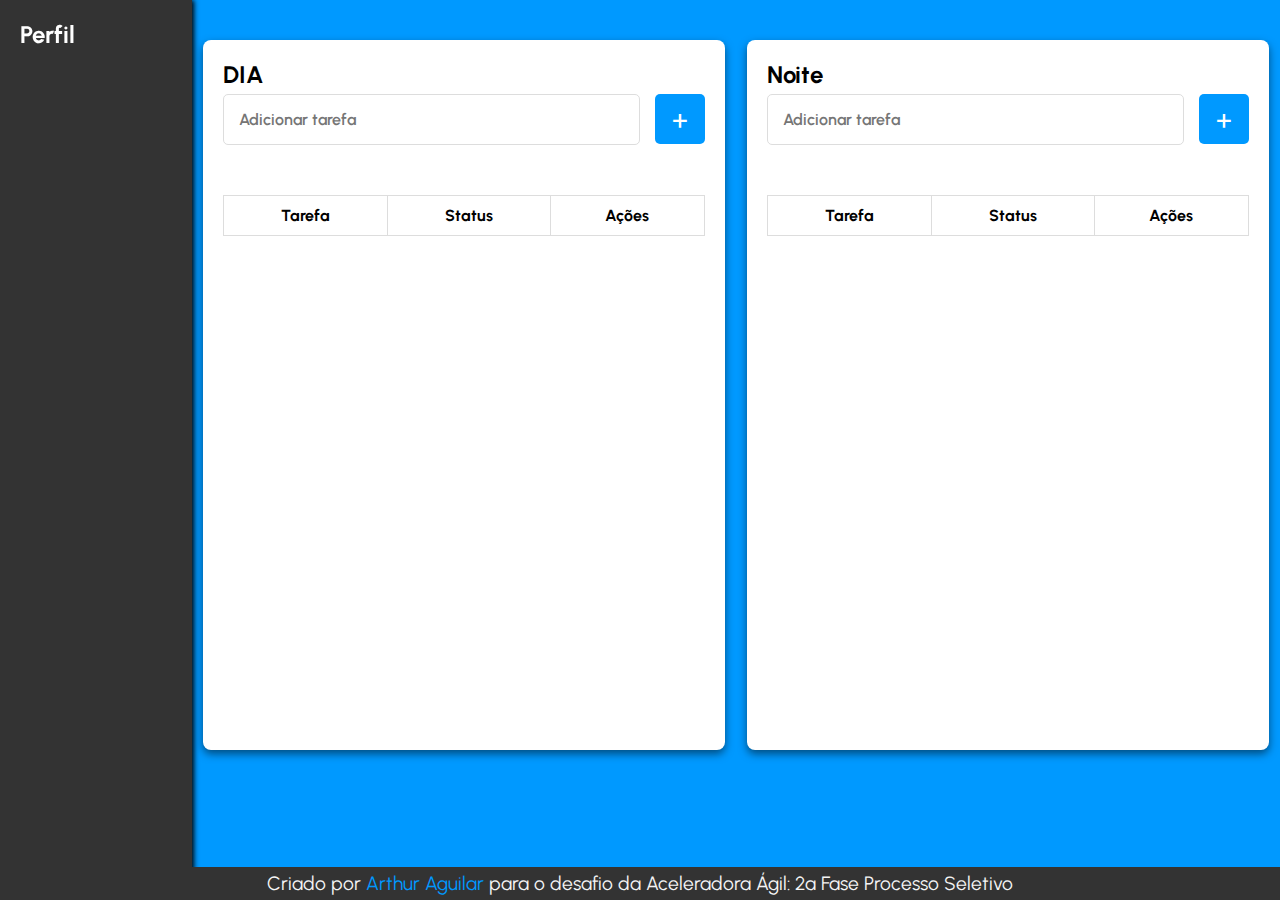
==== index.html @ 744c757b "updateJS" ====
<!DOCTYPE html>
<html lang="pt-br">
<head>
  <meta charset="UTF-8">
  <meta name="viewport" content="width=device-width, initial-scale=1.0">
  <link rel="stylesheet" href="style.css">
  <link rel="stylesheet" href="https://fonts.googleapis.com/css2?family=Material+Symbols+Outlined:opsz,wght,FILL,GRAD@48,400,0,0" />
  <title>Lista de Tarefas</title>
  <script src="script.js"></script>
</head>
<body>
    <main>
        <div class="barra-lateral">
            <h2>Perfil</h2>
        </div>

        <div class="container-to-do">

            <div class="to-do-list" id="dia">
                <h2>DIA</h2>
                <form class="add-form">
                    <input type="text" placeholder="Adicionar tarefa" class="add-task" id="taskInputDia">
                    <button class="enviar" type="button" onclick="addTask('taskInputDia', 'taskTableDia')">+</button>
                </form>
                <table id="taskTableDia">
                    <thead>
                        <tr>
                            <th>Tarefa</th>
                            <th>Status</th>
                            <th>Ações</th>
                        </tr>
                    </thead>
                </table>
            </div>
        
            <div class="to-do-list" id="noite">
                <h2>Noite</h2>
                <form class="add-form">
                    <input type="text" placeholder="Adicionar tarefa" class="add-task" id="taskInputNoite">
                    <button class="enviar" type="button" onclick="addTask('taskInputNoite', 'taskTableNoite')">+</button>
                </form>
                <table id="taskTableNoite">
                    <thead>
                        <tr>
                            <th>Tarefa</th>
                            <th>Status</th>
                            <th>Ações</th>
                        </tr>
                    </thead>
                </table>
            </div>
        </div>
    </main>

    <footer>
        <p>
            Criado por 
            <a href="https://www.linkedin.com/in/arthuraguilar/" target="_blank">Arthur Aguilar</a> 
            para o desafio da Aceleradora Ágil: 2ª Fase Processo Seletivo
        </p>
    </footer>
</body>
</html>
---- style.css ----
@import url('https://fonts.googleapis.com/css2?family=Urbanist:ital,wght@0,100;0,200;0,300;0,400;0,500;0,600;0,700;0,800;0,900;1,100;1,200;1,300;1,400;1,500;1,600;1,700;1,800;1,900&display=swap');

* {
  margin: 0;
  padding: 0;
  box-sizing: border-box;
  font-family: 'Urbanist', sans-serif;
}

body {
  background-color: #0099FF;
}

.container-to-do {
    display: flex;
    flex-direction: row;
    width: 85%;
    height: 790px;
    margin-left: 15%;
}

.to-do-list {
  background-color: #FFF;
  border-radius: 8px;
  padding: 20px;
  height: auto; /* corrigir aqui */
  width: 48%;
  margin: 40px auto;
  box-shadow: 0 4px 8px rgba(0, 0, 0, 0.5);
}

h2 {
    margin-bottom: 5px;
}

.add-form {
  display: flex;
  margin-bottom: 50px;
  gap: 15px;
  width: 100%;
}

input {
  width: 100%;
  flex: 1;
  padding: 15px;
  border: 1px solid #DDD;
  border-radius: 5px;
  outline: none;
  font-size: 1rem;
  font-weight: 600;
}

button.enviar {
  background-color: #0099FF;
  height: 50px;
  width: 50px;
  border: none;
  border-radius: 5px;
  color: #FFF;
  font-size: 1.7rem;
  display: flex;
  align-items: center;
  justify-content: center;
  font-weight: 500;
  cursor: pointer;
}

table {
  border-collapse: collapse;
  width: 100%;
}

td, th {
  padding: 10px 15px;
  border: 1px solid #DDD;
  text-align: center;
}

td {
  color: #333;
  font-weight: 600;
}

tr:nth-child(even){
  background-color: #F5F5F5;
}

select {
  width: 100%;
  border: none;
  padding: 10px;
  border-radius: 8px;
  font-weight: 600;
  text-transform: capitalize;
  background-color: #ebebeb;
}

select:hover {
  background-color: #DDD;
}

.checked {
  text-decoration: line-through;
}

.btn-acao {
  border: none;
  border-radius: 5px;
  padding: 5px;
  color: #FFF;
  display: inline-flex;
  align-items: center;
  justify-content: center;
  cursor: pointer;
}

#btn-edit {
  background-color: orange;
  margin-right: 5px;
}

#btn-delete {
  background-color: rgba(237, 42, 42, 0.9);
}

#btn-save {
  background-color: #0099FF;
  height: 50px;
  width: 75px;
  margin: 10px;
  border: none;
  border-radius: 5px;
  color: #fff;
  font-size: 1.3rem;
  font-weight: 500;
  cursor: pointer;
}

.barra-lateral {
    width: 15%;
    background-color: #333;
    color: #FFF;
    padding: 20px;
    box-shadow: 2px 0 5px rgba(0, 0, 0, 3);
    position: fixed;
    height: 100vh;
}

footer {
    background-color: #333;
    color: #F5F5F5;
    text-align: center;
    padding: 5px;
    font-size: 1.2rem;
    margin-top: auto;
    position: fixed;
    bottom: 0;
    width: 100%;
}

footer a {
    text-decoration: none;
    color: #0099FF;
}
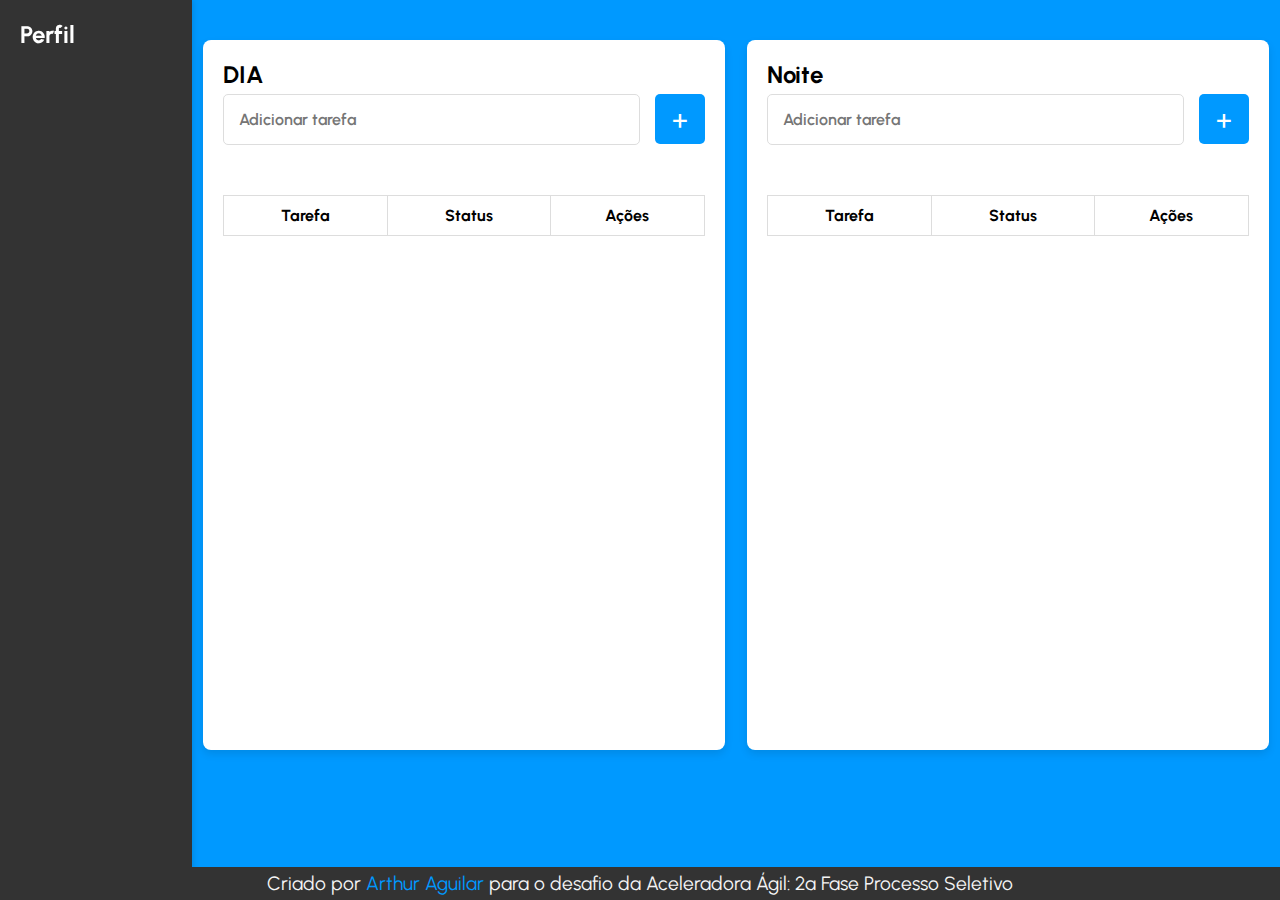
==== commit 122b78df: "fix-bugs" ====
--- a/index.html
+++ b/index.html
@@ -6,16 +6,14 @@
   <link rel="stylesheet" href="style.css">
   <link rel="stylesheet" href="https://fonts.googleapis.com/css2?family=Material+Symbols+Outlined:opsz,wght,FILL,GRAD@48,400,0,0" />
   <title>Lista de Tarefas</title>
-  <script src="script.js"></script>
 </head>
 <body>
     <main>
         <div class="barra-lateral">
             <h2>Perfil</h2>
         </div>
-
         <div class="container-to-do">
-
+        
             <div class="to-do-list" id="dia">
                 <h2>DIA</h2>
                 <form class="add-form">
@@ -49,15 +47,12 @@
                     </thead>
                 </table>
             </div>
-        </div>
     </main>
-
     <footer>
         <p>
-            Criado por 
-            <a href="https://www.linkedin.com/in/arthuraguilar/" target="_blank">Arthur Aguilar</a> 
-            para o desafio da Aceleradora Ágil: 2ª Fase Processo Seletivo
+            Criado por <a href="https://www.linkedin.com/in/arthuraguilar/" target="_blank">Arthur Aguilar</a> para o desafio da Aceleradora Ágil: 2ª Fase Processo Seletivo
         </p>
     </footer>
+    <script src="script.js"></script>
 </body>
 </html>--- a/style.css
+++ b/style.css
@@ -26,7 +26,7 @@
   height: auto; /* corrigir aqui */
   width: 48%;
   margin: 40px auto;
-  box-shadow: 0 4px 8px rgba(0, 0, 0, 0.5);
+  box-shadow: 0 4px 8px rgba(0, 0, 0, 0.1);
 }
 
 h2 {
@@ -142,7 +142,7 @@
     background-color: #333;
     color: #FFF;
     padding: 20px;
-    box-shadow: 2px 0 5px rgba(0, 0, 0, 3);
+    box-shadow: 2px 0 5px rgba(0, 0, 0, 0.1);
     position: fixed;
     height: 100vh;
 }
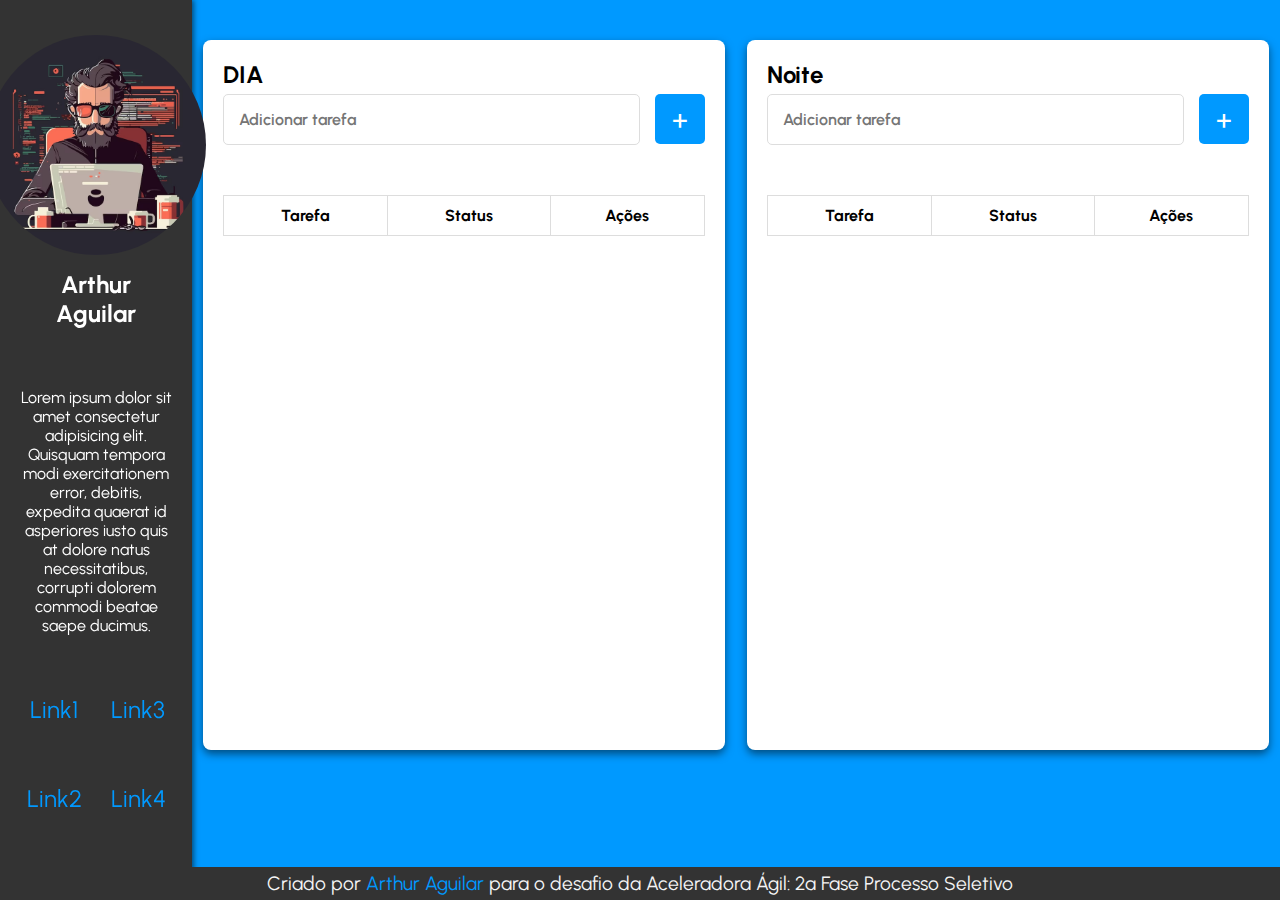
==== commit 6b345cbc: "add style barra-lateral" ====
--- a/index.html
+++ b/index.html
@@ -10,8 +10,19 @@
 <body>
     <main>
         <div class="barra-lateral">
-            <h2>Perfil</h2>
+            <img src="imagens/foto-perfil.avif" alt="foto-perfil">
+            <h2>Arthur Aguilar</h2>
+            <p>
+                Lorem ipsum dolor sit amet consectetur adipisicing elit. Quisquam tempora modi exercitationem error, debitis, expedita quaerat id asperiores iusto quis at dolore natus necessitatibus, corrupti dolorem commodi beatae saepe ducimus.
+            </p>
+            <ul>
+                <li><a href="#">Link1</a></li>
+                <li><a href="#">Link2</a></li>
+                <li><a href="#">Link3</a></li>
+                <li><a href="#">Link4</a></li>
+            </ul>
         </div>
+        
         <div class="container-to-do">
         
             <div class="to-do-list" id="dia">
@@ -47,6 +58,7 @@
                     </thead>
                 </table>
             </div>
+        </div>
     </main>
     <footer>
         <p>
--- a/style.css
+++ b/style.css
@@ -10,6 +10,55 @@
 body {
   background-color: #0099FF;
 }
+
+.barra-lateral {
+  width: 15%;
+  background-color: #333;
+  color: #FFF;
+  padding: 20px;
+  box-shadow: 2px 0 5px rgba(0, 0, 0, 0.5);
+  position: fixed;
+  height: 100vh;
+}
+
+.barra-lateral img {
+  height: 220px;
+  border-radius: 50%;
+  position: absolute;
+  margin-top: 15px;
+  left: 50%;
+  transform: translate(-50%);
+}
+
+.barra-lateral h2 {
+  text-align: center;
+  margin-top: 250px;  
+}
+
+.barra-lateral p {
+  text-align: center;
+  margin-top: 60px;
+  margin-bottom: 60px;
+}
+
+.barra-lateral ul {
+  list-style: none;
+  text-align: center;
+  padding: 0;
+  margin: 0;
+  column-count: 2;
+}
+
+.barra-lateral li {
+  margin-bottom: 60px;
+}
+
+.barra-lateral a {
+  font-size: 24px;
+  color: #0099FF;
+  text-decoration: none;
+}
+
 
 .container-to-do {
     display: flex;
@@ -26,7 +75,7 @@
   height: auto; /* corrigir aqui */
   width: 48%;
   margin: 40px auto;
-  box-shadow: 0 4px 8px rgba(0, 0, 0, 0.1);
+  box-shadow: 0 4px 8px rgba(0, 0, 0, 0.5);
 }
 
 h2 {
@@ -135,16 +184,6 @@
   font-size: 1.3rem;
   font-weight: 500;
   cursor: pointer;
-}
-
-.barra-lateral {
-    width: 15%;
-    background-color: #333;
-    color: #FFF;
-    padding: 20px;
-    box-shadow: 2px 0 5px rgba(0, 0, 0, 0.1);
-    position: fixed;
-    height: 100vh;
 }
 
 footer {
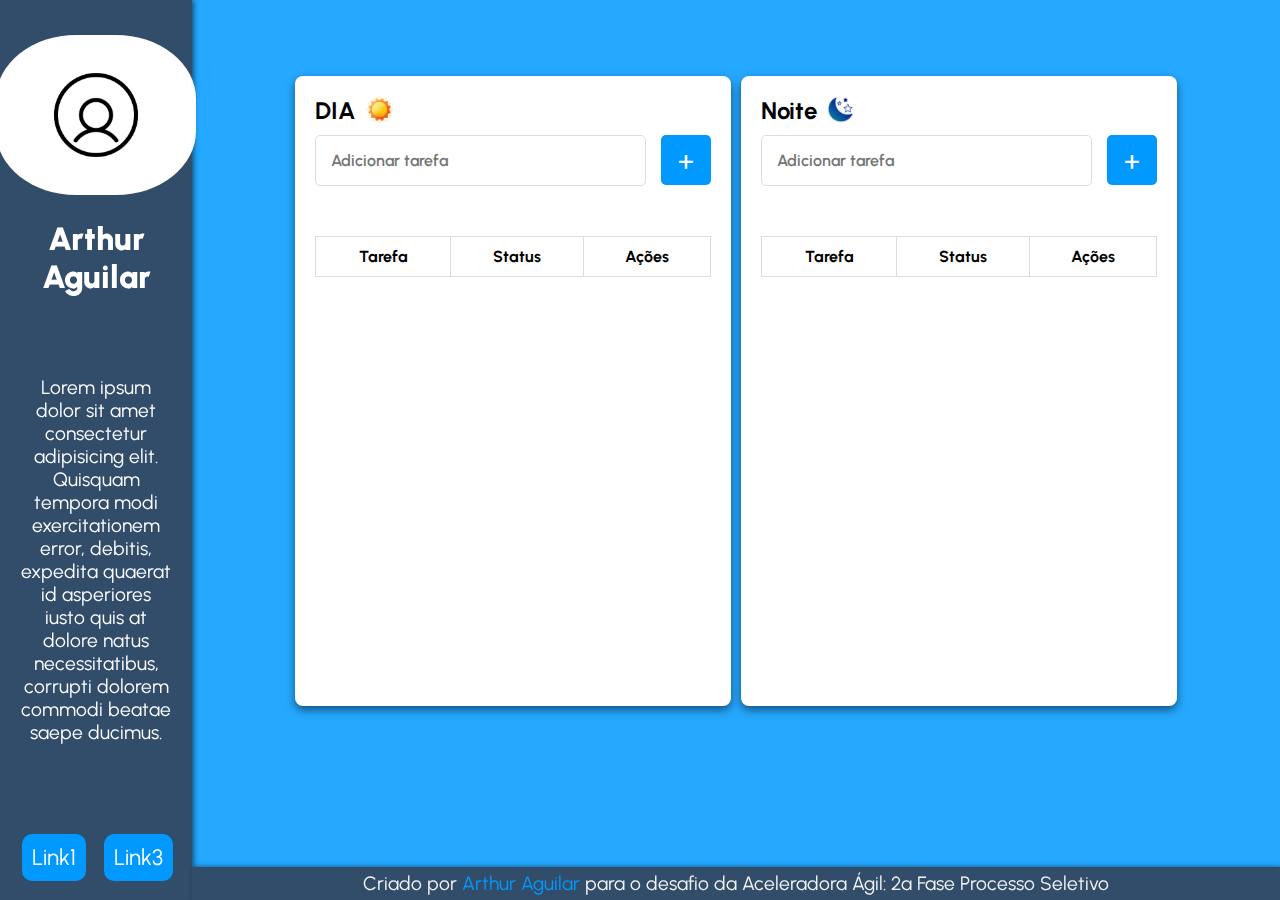
==== commit 31c62019: "update" ====
--- a/index.html
+++ b/index.html
@@ -6,11 +6,12 @@
   <link rel="stylesheet" href="style.css">
   <link rel="stylesheet" href="https://fonts.googleapis.com/css2?family=Material+Symbols+Outlined:opsz,wght,FILL,GRAD@48,400,0,0" />
   <title>Lista de Tarefas</title>
+  <script src="script.js"></script>
 </head>
 <body>
     <main>
         <div class="barra-lateral">
-            <img src="imagens/foto-perfil.avif" alt="foto-perfil">
+            <img src="imagens/empty-profile.jpg" alt="foto-perfil">
             <h2>Arthur Aguilar</h2>
             <p>
                 Lorem ipsum dolor sit amet consectetur adipisicing elit. Quisquam tempora modi exercitationem error, debitis, expedita quaerat id asperiores iusto quis at dolore natus necessitatibus, corrupti dolorem commodi beatae saepe ducimus.
@@ -26,7 +27,7 @@
         <div class="container-to-do">
         
             <div class="to-do-list" id="dia">
-                <h2>DIA</h2>
+                <h2>DIA<img src="imagens/sol.png" alt="imagem-sol"></h2>
                 <form class="add-form">
                     <input type="text" placeholder="Adicionar tarefa" class="add-task" id="taskInputDia">
                     <button class="enviar" type="button" onclick="addTask('taskInputDia', 'taskTableDia')">+</button>
@@ -43,7 +44,7 @@
             </div>
         
             <div class="to-do-list" id="noite">
-                <h2>Noite</h2>
+                <h2>Noite <img src="imagens/lua.png" alt=""></h2>
                 <form class="add-form">
                     <input type="text" placeholder="Adicionar tarefa" class="add-task" id="taskInputNoite">
                     <button class="enviar" type="button" onclick="addTask('taskInputNoite', 'taskTableNoite')">+</button>
@@ -58,8 +59,11 @@
                     </thead>
                 </table>
             </div>
+
         </div>
+
     </main>
+    
     <footer>
         <p>
             Criado por <a href="https://www.linkedin.com/in/arthuraguilar/" target="_blank">Arthur Aguilar</a> para o desafio da Aceleradora Ágil: 2ª Fase Processo Seletivo
--- a/style.css
+++ b/style.css
@@ -8,23 +8,23 @@
 }
 
 body {
-  background-color: #0099FF;
+  background-color: #0099ffda;
 }
 
 .barra-lateral {
+  position: fixed;
+  background-color: #324D6A;
+  color: #FFF;
+  box-shadow: 2px 0 5px rgba(0, 0, 0, 0.5);
+  height: 100vh;
   width: 15%;
-  background-color: #333;
-  color: #FFF;
   padding: 20px;
-  box-shadow: 2px 0 5px rgba(0, 0, 0, 0.5);
-  position: fixed;
-  height: 100vh;
 }
 
 .barra-lateral img {
-  height: 220px;
-  border-radius: 50%;
   position: absolute;
+  height: 160px;
+  border-radius: 40%;
   margin-top: 15px;
   left: 50%;
   transform: translate(-50%);
@@ -32,13 +32,16 @@
 
 .barra-lateral h2 {
   text-align: center;
-  margin-top: 250px;  
+  font-size: 2rem;
+  font-weight: 900;
+  margin-top: 200px;  
 }
 
 .barra-lateral p {
   text-align: center;
-  margin-top: 60px;
-  margin-bottom: 60px;
+  font-size: 1.2rem;
+  margin-top: 80px;
+  margin-bottom: 100px;
 }
 
 .barra-lateral ul {
@@ -54,44 +57,56 @@
 }
 
 .barra-lateral a {
-  font-size: 24px;
-  color: #0099FF;
+  background-color: #0099FF;
+  color: white;
   text-decoration: none;
-}
-
+  font-size: 1.4rem;
+  padding: 10px;
+  border-radius: 10px;
+}
+
+.barra-lateral a:hover {
+  background-color: black;
+}
 
 .container-to-do {
     display: flex;
-    flex-direction: row;
+    justify-content: center;
+    height: 100vh;
     width: 85%;
-    height: 790px;
     margin-left: 15%;
 }
 
 .to-do-list {
   background-color: #FFF;
+  height: 70%;
+  width: 40%;
+  padding: 20px;
+  margin: 7% .5%;
   border-radius: 8px;
-  padding: 20px;
-  height: auto; /* corrigir aqui */
-  width: 48%;
-  margin: 40px auto;
   box-shadow: 0 4px 8px rgba(0, 0, 0, 0.5);
 }
 
-h2 {
-    margin-bottom: 5px;
+.to-do-list h2 {
+  display: flex;
+  margin-bottom: 10px;
+}
+
+.to-do-list h2 img {
+  height: 27px;
+  margin-left: 10px;
 }
 
 .add-form {
   display: flex;
+  width: 100%;
+  gap: 15px;
   margin-bottom: 50px;
-  gap: 15px;
-  width: 100%;
 }
 
 input {
-  width: 100%;
   flex: 1;
+  width: 100%;
   padding: 15px;
   border: 1px solid #DDD;
   border-radius: 5px;
@@ -136,6 +151,7 @@
 }
 
 select {
+  text-align: center;
   width: 100%;
   border: none;
   padding: 10px;
@@ -187,7 +203,7 @@
 }
 
 footer {
-    background-color: #333;
+    background-color: #324D6A;
     color: #F5F5F5;
     text-align: center;
     padding: 5px;
@@ -195,10 +211,19 @@
     margin-top: auto;
     position: fixed;
     bottom: 0;
-    width: 100%;
+    margin-left: 15%;
+    width: 85%;
+    box-shadow: 2px 0 5px rgba(0, 0, 0, 0.5);
 }
 
 footer a {
     text-decoration: none;
     color: #0099FF;
+}
+
+footer a:hover {
+  background-color: black;
+  color: white;
+  padding: 5px;
+  border-radius: 10px;
 }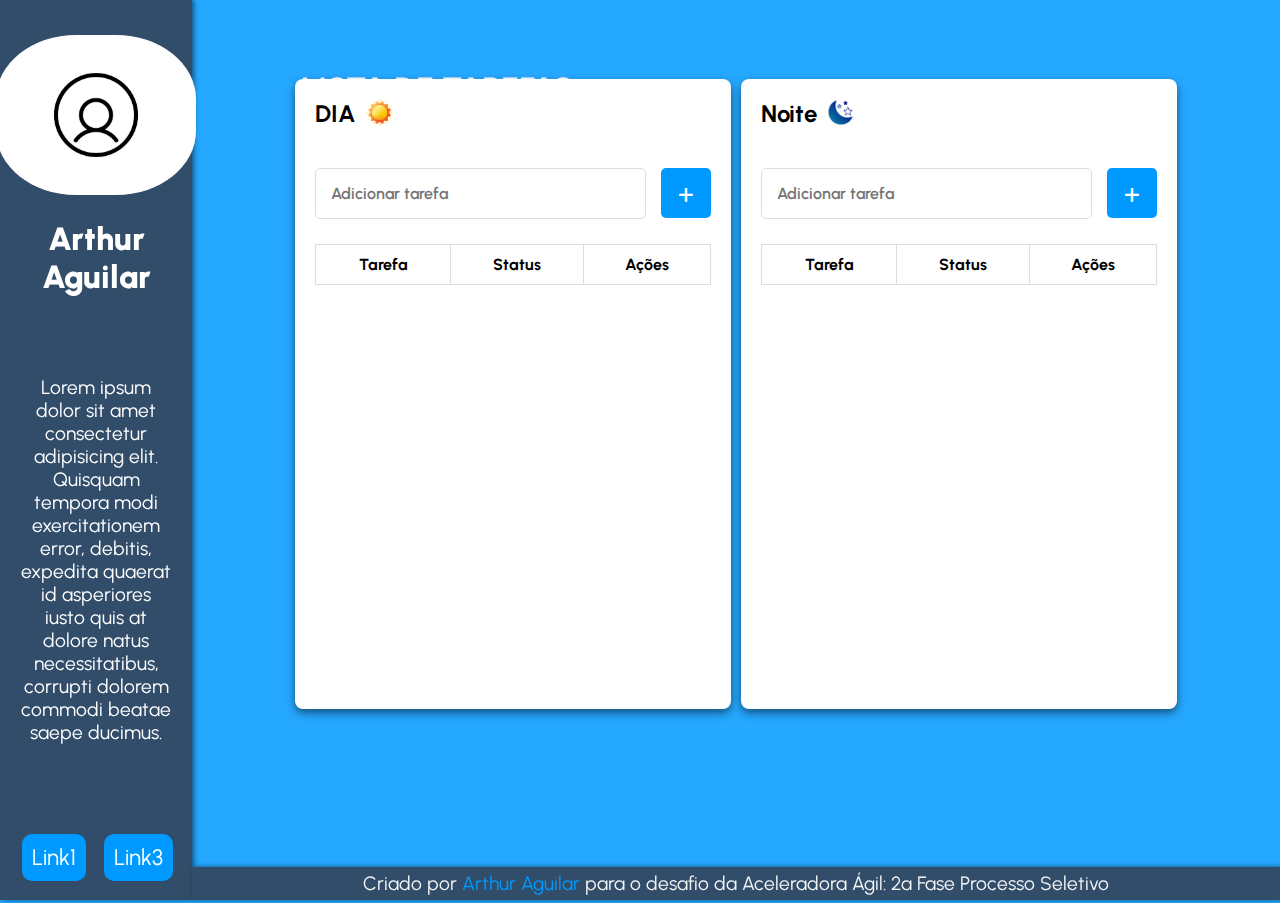
==== commit 27feb699: "add h1-titulo" ====
--- a/index.html
+++ b/index.html
@@ -23,6 +23,8 @@
                 <li><a href="#">Link4</a></li>
             </ul>
         </div>
+
+        <h1>LISTA DE TAREFAS</h1>
         
         <div class="container-to-do">
         
--- a/style.css
+++ b/style.css
@@ -9,6 +9,7 @@
 
 body {
   background-color: #0099ffda;
+  overflow: hidden;
 }
 
 .barra-lateral {
@@ -77,6 +78,14 @@
     margin-left: 15%;
 }
 
+h1 {
+  font-size: 2rem;
+  color: #fff;
+  margin-left: 23.5%;
+  padding-top: 70px;
+  margin-bottom: -105px;
+}
+
 .to-do-list {
   background-color: #FFF;
   height: 70%;
@@ -85,11 +94,12 @@
   margin: 7% .5%;
   border-radius: 8px;
   box-shadow: 0 4px 8px rgba(0, 0, 0, 0.5);
+  overflow-y: auto;
 }
 
 .to-do-list h2 {
   display: flex;
-  margin-bottom: 10px;
+  margin-bottom: 40px;
 }
 
 .to-do-list h2 img {
@@ -101,7 +111,7 @@
   display: flex;
   width: 100%;
   gap: 15px;
-  margin-bottom: 50px;
+  margin-bottom: 25px;
 }
 
 input {
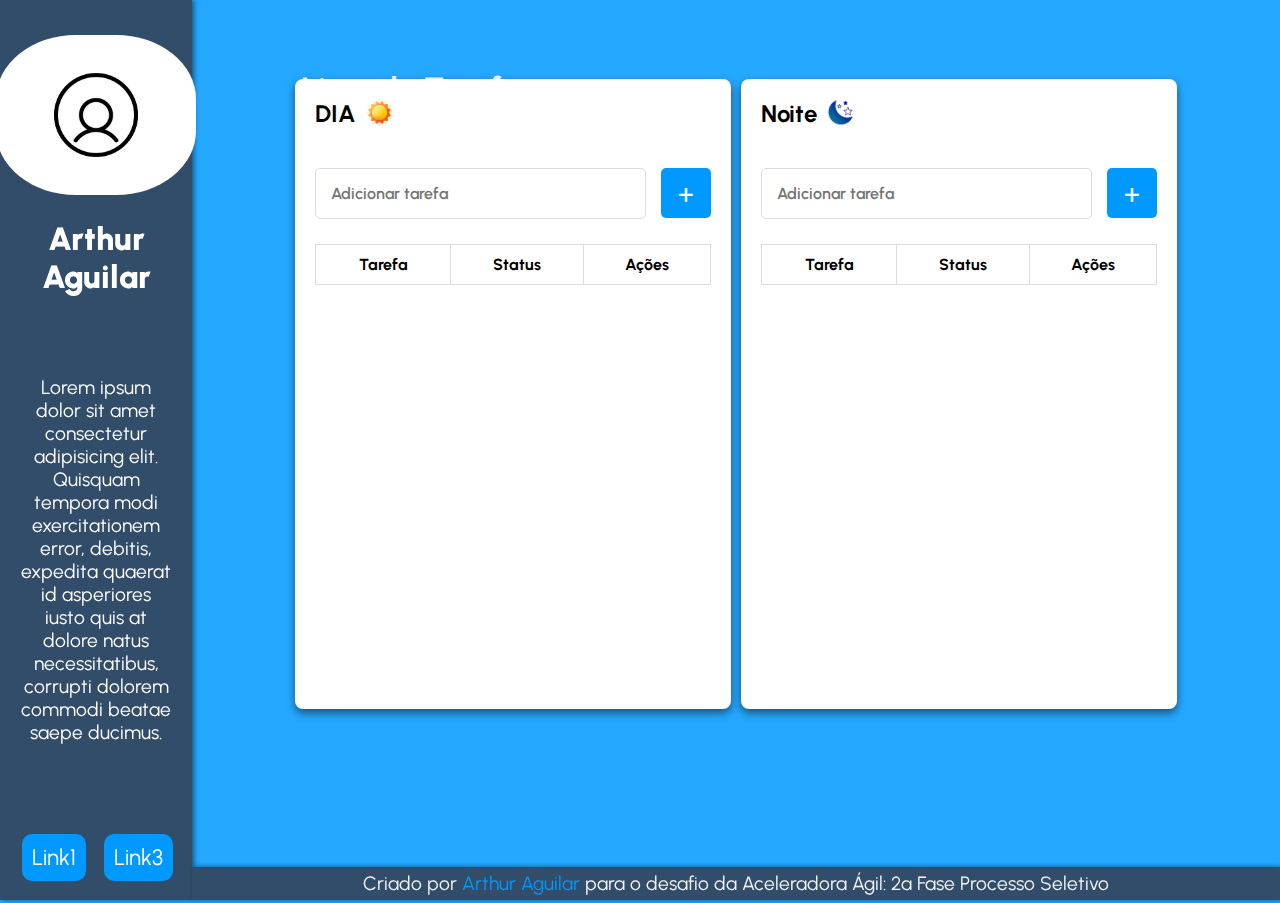
==== commit f4bb1adb: "update-org" ====
--- a/index.html
+++ b/index.html
@@ -24,7 +24,7 @@
             </ul>
         </div>
 
-        <h1>LISTA DE TAREFAS</h1>
+        <h1>Lista de Tarefas</h1>
         
         <div class="container-to-do">
         
--- a/style.css
+++ b/style.css
@@ -10,6 +10,14 @@
 body {
   background-color: #0099ffda;
   overflow: hidden;
+}
+
+h1 {
+  font-size: 2rem;
+  color: #fff;
+  margin-left: 23.5%;
+  padding-top: 70px;
+  margin-bottom: -105px;
 }
 
 .barra-lateral {
@@ -71,19 +79,11 @@
 }
 
 .container-to-do {
-    display: flex;
-    justify-content: center;
-    height: 100vh;
-    width: 85%;
-    margin-left: 15%;
-}
-
-h1 {
-  font-size: 2rem;
-  color: #fff;
-  margin-left: 23.5%;
-  padding-top: 70px;
-  margin-bottom: -105px;
+  display: flex;
+  justify-content: center;
+  height: 100vh;
+  width: 85%;
+  margin-left: 15%;
 }
 
 .to-do-list {
@@ -213,22 +213,22 @@
 }
 
 footer {
-    background-color: #324D6A;
-    color: #F5F5F5;
-    text-align: center;
-    padding: 5px;
-    font-size: 1.2rem;
-    margin-top: auto;
-    position: fixed;
-    bottom: 0;
-    margin-left: 15%;
-    width: 85%;
-    box-shadow: 2px 0 5px rgba(0, 0, 0, 0.5);
+  background-color: #324D6A;
+  color: #F5F5F5;
+  text-align: center;
+  padding: 5px;
+  font-size: 1.2rem;
+  margin-top: auto;
+  position: fixed;
+  bottom: 0;
+  margin-left: 15%;
+  width: 85%;
+  box-shadow: 2px 0 5px rgba(0, 0, 0, 0.5);
 }
 
 footer a {
-    text-decoration: none;
-    color: #0099FF;
+  text-decoration: none;
+  color: #0099FF;
 }
 
 footer a:hover {
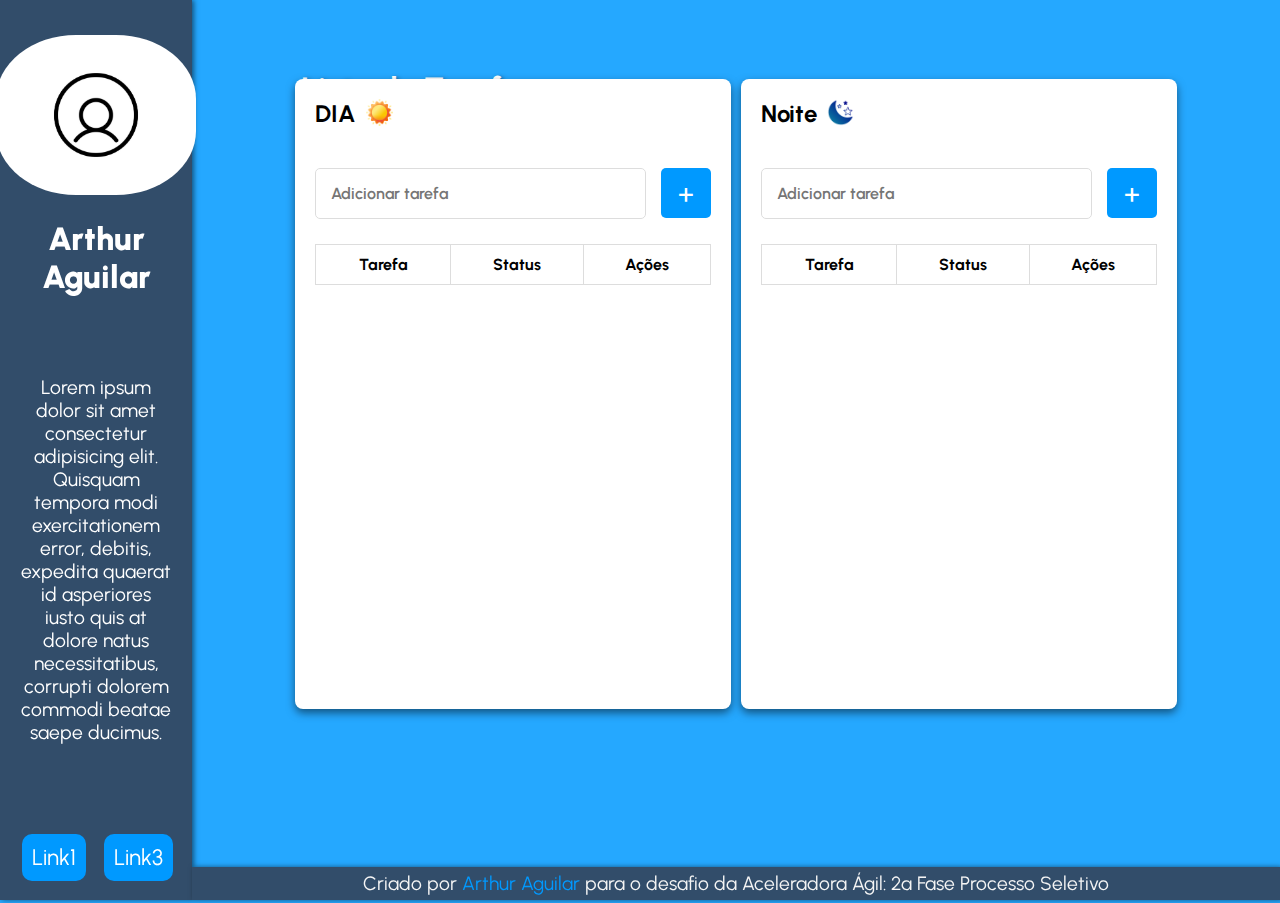
==== commit 13a3a06e: "att-org" ====
--- a/index.html
+++ b/index.html
@@ -61,14 +61,14 @@
                     </thead>
                 </table>
             </div>
-
         </div>
-
     </main>
     
     <footer>
         <p>
-            Criado por <a href="https://www.linkedin.com/in/arthuraguilar/" target="_blank">Arthur Aguilar</a> para o desafio da Aceleradora Ágil: 2ª Fase Processo Seletivo
+            Criado por 
+            <a href="https://www.linkedin.com/in/arthuraguilar/" target="_blank">Arthur Aguilar</a>
+            para o desafio da Aceleradora Ágil: 2ª Fase Processo Seletivo
         </p>
     </footer>
     <script src="script.js"></script>
--- a/style.css
+++ b/style.css
@@ -1,3 +1,4 @@
+@charset "UTF-8";
 @import url('https://fonts.googleapis.com/css2?family=Urbanist:ital,wght@0,100;0,200;0,300;0,400;0,500;0,600;0,700;0,800;0,900;1,100;1,200;1,300;1,400;1,500;1,600;1,700;1,800;1,900&display=swap');
 
 * {
@@ -18,6 +19,7 @@
   margin-left: 23.5%;
   padding-top: 70px;
   margin-bottom: -105px;
+  text-shadow: 2px 2px 4px rgba(0, 0, 0, 0.6);
 }
 
 .barra-lateral {
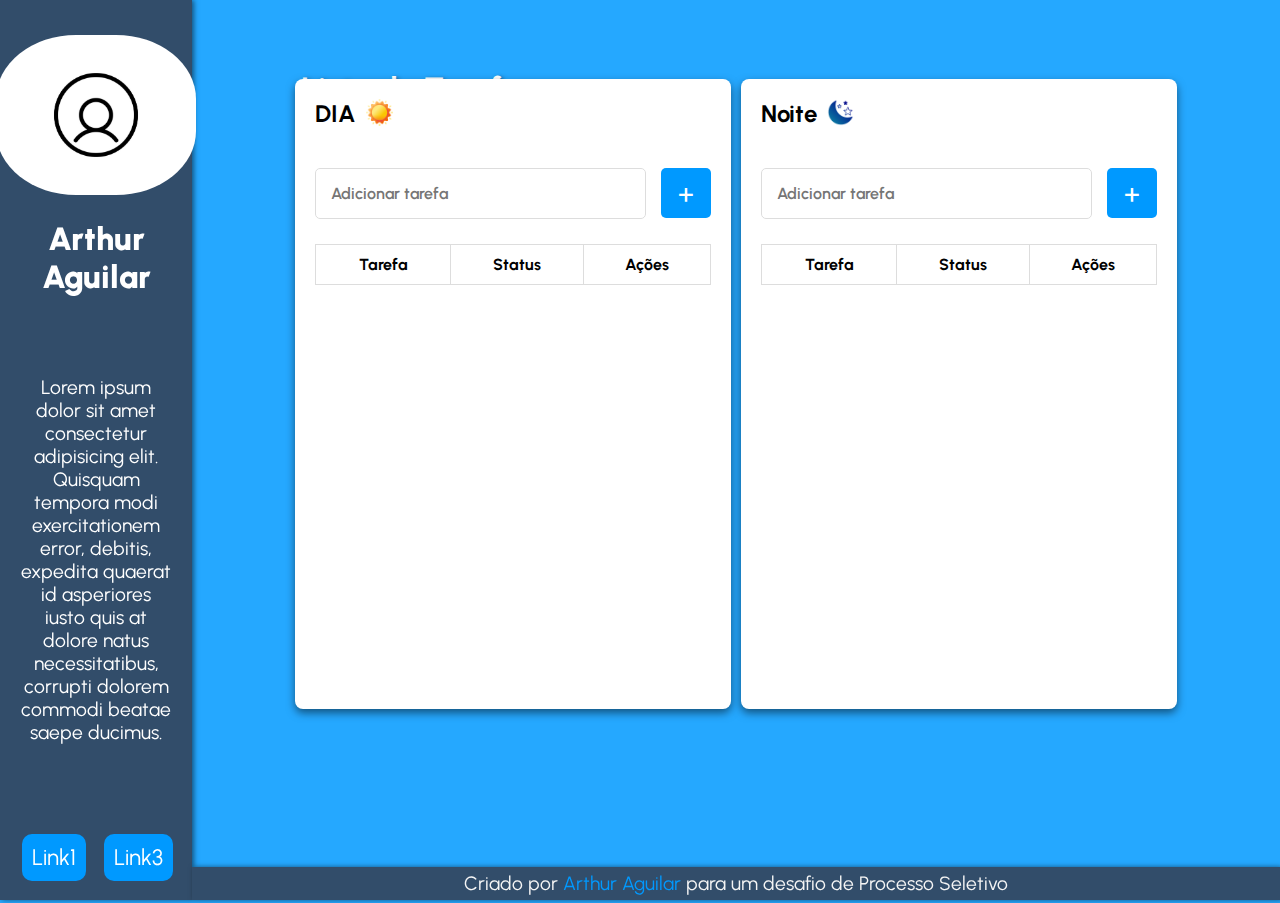
==== commit 9b2e31c7: "Update index.html" ====
--- a/index.html
+++ b/index.html
@@ -68,9 +68,9 @@
         <p>
             Criado por 
             <a href="https://www.linkedin.com/in/arthuraguilar/" target="_blank">Arthur Aguilar</a>
-            para o desafio da Aceleradora Ágil: 2ª Fase Processo Seletivo
+            para um desafio de Processo Seletivo
         </p>
     </footer>
     <script src="script.js"></script>
 </body>
-</html>+</html>
